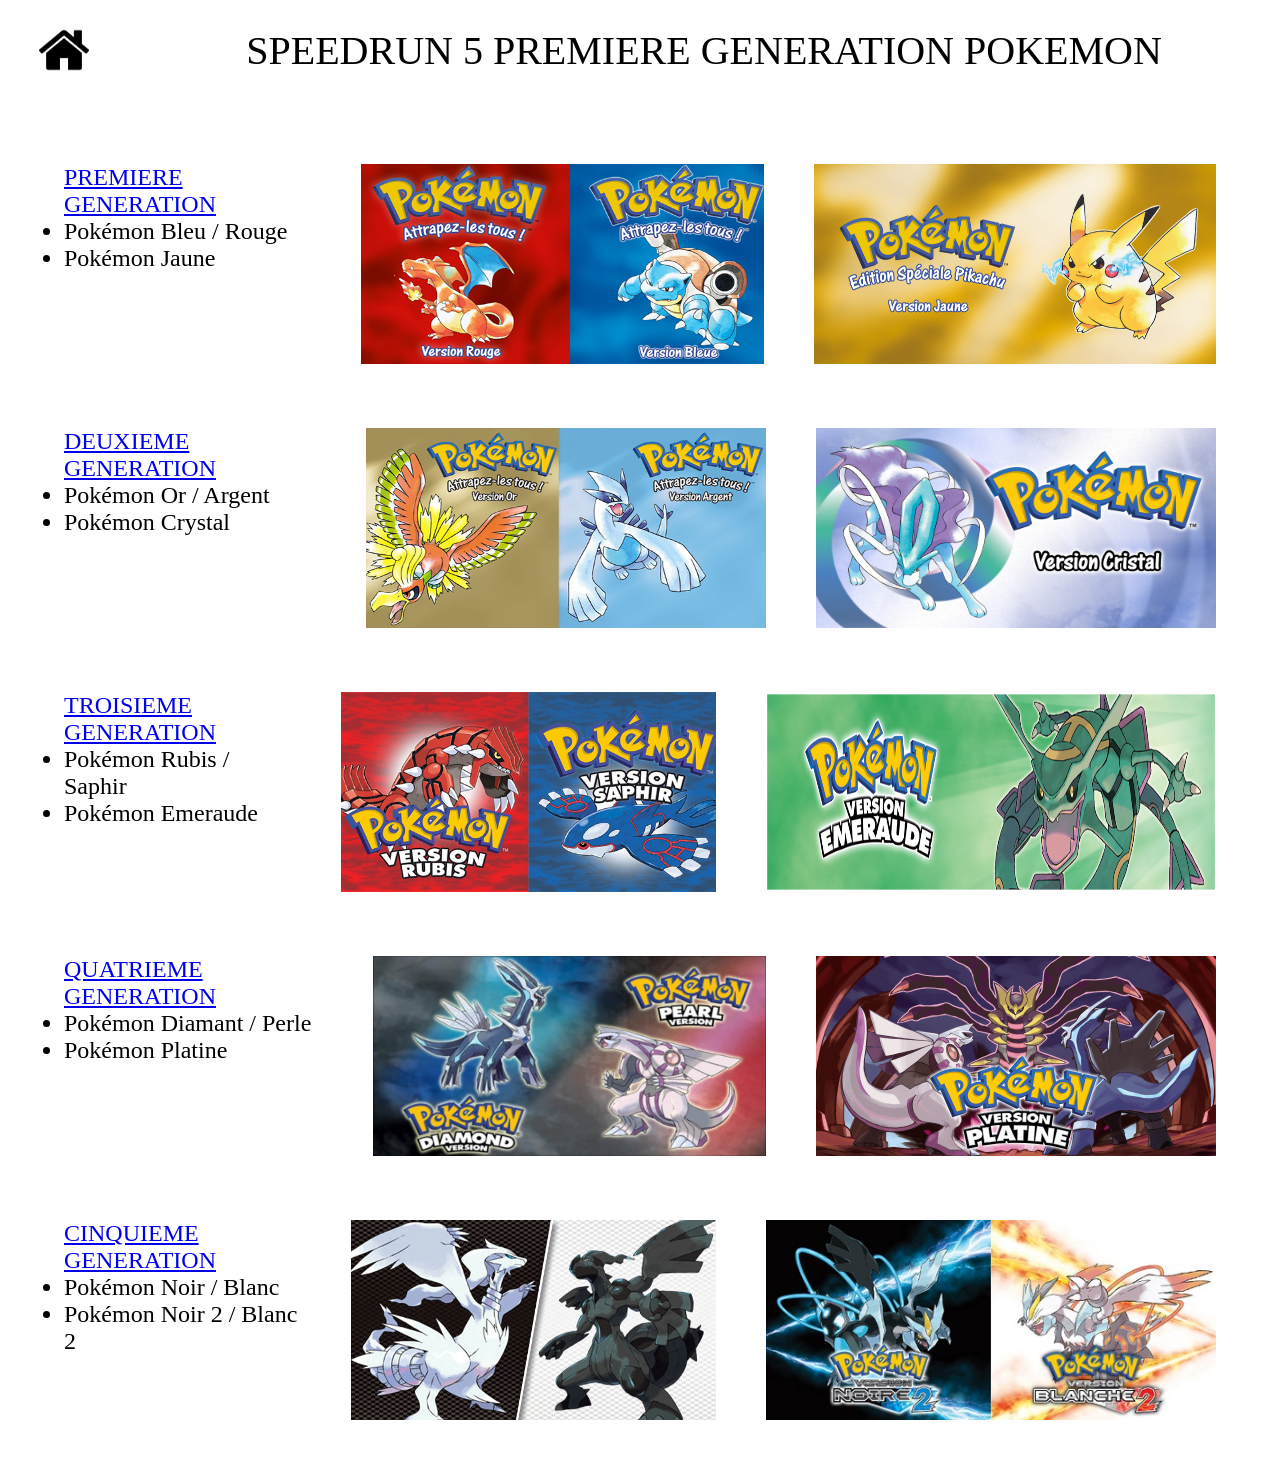
==== index.html @ 2a7d5bf3 "init project" ====
<!DOCTYPE html>
<html lang="en">
    <head>
        <meta charset="UTF-8">
        <meta name="viewport" content="width=device-width, initial-scale=1.0">
        <title>Pokémon Speedrun</title>
        <link href="../Core/Styles/idk.css" rel="stylesheet" type="text/css" />
    </head>

    <body id="bg1">
        <header>
            <nav>
                <a href = "index.html"> <img id="maison" src="/Assets/page-daccueil.png"></a>
                <h1 id ="h1_special"> SPEEDRUN 5 PREMIERE GENERATION POKEMON </h1>
            </nav>
        </header>

        <main>
            <div class="gen_container" id="premiere_gen">
                <div>
                    <h2> <a href="fr/premiere_gen.html"> PREMIERE GENERATION </a> </h2>
                    <ul>
                        <li> Pokémon Bleu / Rouge </li>
                        <li> Pokémon Jaune </li>
                    </ul>
                </div> 
                
                <img class="img_gen" src="Assets/pokemon1g_BR.png"><img class="img_gen" src="Assets/pokemon1g_J.jpg">
            </div> 

            <div class="gen_container" id="deuxieme_gen">
                <div>
                    <h2> <a href="fr/2G.html"> DEUXIEME GENERATION </a> </h2>
                    <ul>
                        <li> Pokémon Or / Argent </li>
                        <li> Pokémon Crystal </li>
                    </ul>
                </div>
                
                <img class="img_gen" src="Assets/pokemon2g_OA.png"><img class="img_gen" src="Assets/pokemon2g_C.jpg">
            </div>

            <div class="gen_container" id="troisieme_gen">
                <div>
                    <h2><a href="fr/3G.html"> TROISIEME GENERATION </a> </h2>
                    <ul>
                        <li> Pokémon Rubis / Saphir </li>
                        <li>Pokémon Emeraude </li>
                    </ul>
                </div>

                <img class="img_gen" src="Assets/pokemon3g_RS.png"> <img class="img_gen" src="Assets/pokemon3g_E.png">
            </div>

            <div class="gen_container" id="quatrieme_gen">
                <div>    
                    <h2> <a href="fr/4G.html">QUATRIEME GENERATION </a></h2>
                    <ul>
                        <li> Pokémon Diamant / Perle </li>
                        <li> Pokémon Platine </li>
                    </ul>
                </div>

                <img class="img_gen" src="Assets/pokemon4g_DP.jpg"><img class="img_gen" src="Assets/pokemon4g_P.jpg">
            </div>

            <div class="gen_container" id="cinquieme_gen">
                <div>
                    <h2> <a href="fr/5G.html">CINQUIEME GENERATION </a></h2>
                    <ul>
                        <li> Pokémon Noir / Blanc </li>
                        <li> Pokémon Noir 2 / Blanc 2 </li>
                    </ul>
                </div>

                <img class="img_gen" src="Assets/pokemon5g_NB.png"> <img class="img_gen" src="Assets/pokemon_5g2.jpg">
            </div>

            <p>

            </p>
        </main>

        <footer>

        </footer>
        
    </body>
</html>
---- Core/Styles/idk.css ----
:root {
  --bg-primary-color: rgb(0, 0, 0);
}

*,
*::before,
*::after{
  margin: 0;
  padding: 0;
  box-sizing: border-box;
  font: inherit
}

#bg1 {
  background-image:url("https://c.wallhere.com/photos/45/9a/1920x1200_px_nature_pokemon-1004643.jpg!d");
  background-repeat: no-repeat;
  background-position: center;
  background-size:cover;
}
#bg_kanto{
  background-image: url("/Assets/bg_kanto.png")
}
#bg_johto{
  background-image: url("/Assets/bg_johto.webp");
  background-repeat: no-repeat;
  background-size:cover;
}
#bg_hoenn{
  background-image: url("/Assets/bg_hoenn.png");
  background-repeat: no-repeat;
  background-size:cover;
}
#bg_sinnoh{
  background-image: url("/Assets/bg_sinnoh.png");
  background-repeat: no-repeat;
  background-size:cover;
}
#bg_unys{
  background-image: url("/Assets/bg_unys.jpg");
  background-repeat: no-repeat;
  background-size:cover;
}

body header nav {
  display: flex;
  flex-flow: row wrap;
  justify-content: center;
  align-items: center;
}

body header nav a {
  flex: 1 1 10%;
  display: flex;
  justify-content: center;
  align-items: center;
  height: 100px;
}

body header nav a #maison {
  width: 50px;
  height: 50px;
}

body header nav #h1_special {
  flex: 1 1 90%;
  color: var(--bg-primary-color);
  font-size: 2.5rem; 
  text-align: center;
}
  
body main .gen_container{
  display:flex;
  font-size: 1.5rem;
  margin: 4rem;
  justify-content: center;
}

body main .gen_container .img_gen {
  width: 450px;
  height: 200px;
  margin-left: 50px;
}

body main #title {
  display:flex;
  font-size: 1.5rem;
  margin: 4rem;
  justify-content: center;
}


body main .premiere_gen,
body main .deuxieme_gen, 
body main .troisieme_gen {
  display: flex;
  flex-flow: row wrap;
  justify-content: space-evenly;
  font-size: 2rem;
  margin-top: 2rem;
}

body main .premiere_gen .gen_game,
body main .deuxieme_gen .gen_game,
body main .troisieme_gen .gen_game{
  display: flex;
  flex-flow: column;
  align-items: center;
  justify-content: center;
}
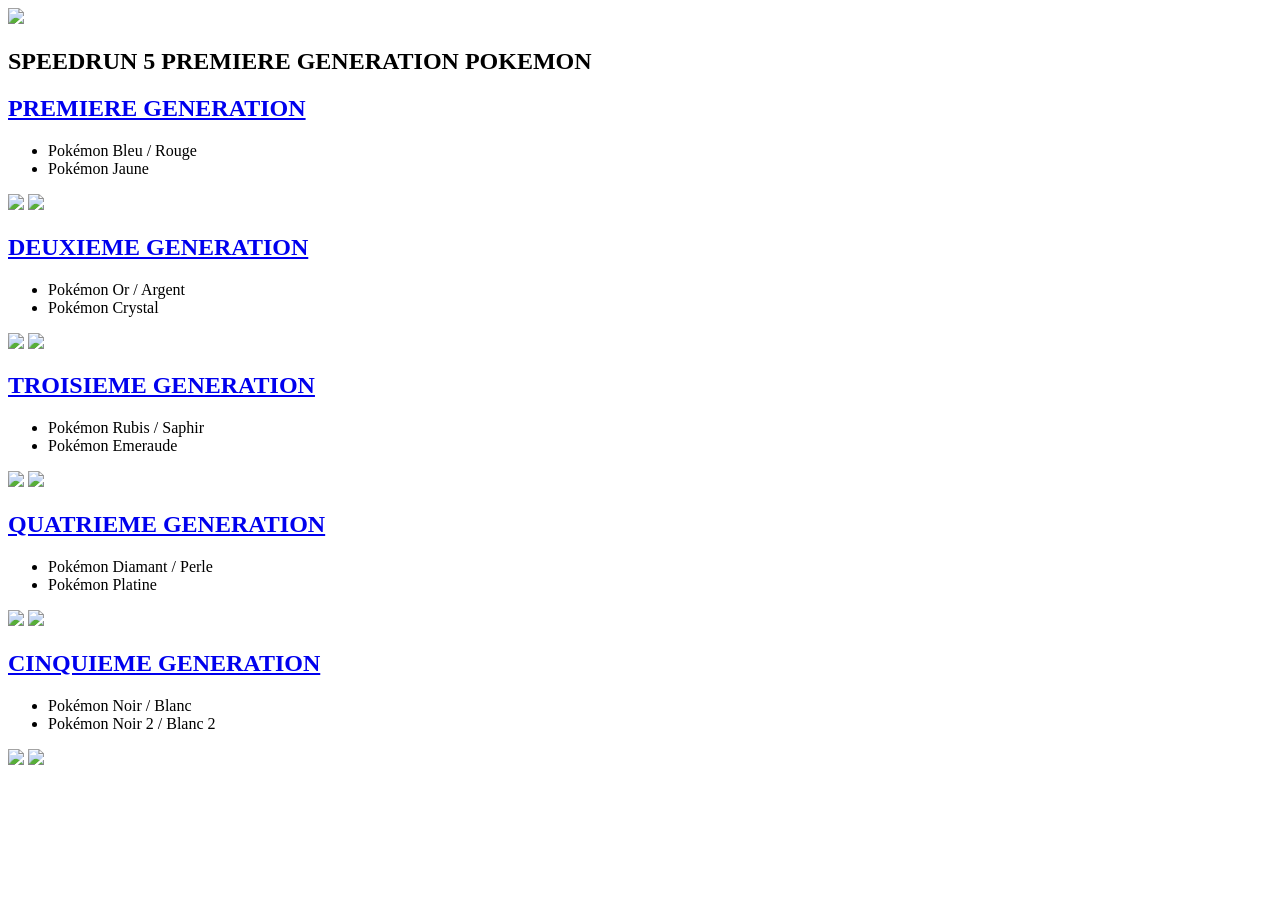
==== commit f6b0e8ab: "Add files via upload" ====
--- a/index.html
+++ b/index.html
@@ -1,89 +1,89 @@
-<!DOCTYPE html>
-<html lang="en">
-    <head>
-        <meta charset="UTF-8">
-        <meta name="viewport" content="width=device-width, initial-scale=1.0">
-        <title>Pokémon Speedrun</title>
-        <link href="../Core/Styles/idk.css" rel="stylesheet" type="text/css" />
-    </head>
-
-    <body id="bg1">
-        <header>
-            <nav>
-                <a href = "index.html"> <img id="maison" src="/Assets/page-daccueil.png"></a>
-                <h1 id ="h1_special"> SPEEDRUN 5 PREMIERE GENERATION POKEMON </h1>
-            </nav>
-        </header>
-
-        <main>
-            <div class="gen_container" id="premiere_gen">
-                <div>
-                    <h2> <a href="fr/premiere_gen.html"> PREMIERE GENERATION </a> </h2>
-                    <ul>
-                        <li> Pokémon Bleu / Rouge </li>
-                        <li> Pokémon Jaune </li>
-                    </ul>
-                </div> 
-                
-                <img class="img_gen" src="Assets/pokemon1g_BR.png"><img class="img_gen" src="Assets/pokemon1g_J.jpg">
-            </div> 
-
-            <div class="gen_container" id="deuxieme_gen">
-                <div>
-                    <h2> <a href="fr/2G.html"> DEUXIEME GENERATION </a> </h2>
-                    <ul>
-                        <li> Pokémon Or / Argent </li>
-                        <li> Pokémon Crystal </li>
-                    </ul>
-                </div>
-                
-                <img class="img_gen" src="Assets/pokemon2g_OA.png"><img class="img_gen" src="Assets/pokemon2g_C.jpg">
-            </div>
-
-            <div class="gen_container" id="troisieme_gen">
-                <div>
-                    <h2><a href="fr/3G.html"> TROISIEME GENERATION </a> </h2>
-                    <ul>
-                        <li> Pokémon Rubis / Saphir </li>
-                        <li>Pokémon Emeraude </li>
-                    </ul>
-                </div>
-
-                <img class="img_gen" src="Assets/pokemon3g_RS.png"> <img class="img_gen" src="Assets/pokemon3g_E.png">
-            </div>
-
-            <div class="gen_container" id="quatrieme_gen">
-                <div>    
-                    <h2> <a href="fr/4G.html">QUATRIEME GENERATION </a></h2>
-                    <ul>
-                        <li> Pokémon Diamant / Perle </li>
-                        <li> Pokémon Platine </li>
-                    </ul>
-                </div>
-
-                <img class="img_gen" src="Assets/pokemon4g_DP.jpg"><img class="img_gen" src="Assets/pokemon4g_P.jpg">
-            </div>
-
-            <div class="gen_container" id="cinquieme_gen">
-                <div>
-                    <h2> <a href="fr/5G.html">CINQUIEME GENERATION </a></h2>
-                    <ul>
-                        <li> Pokémon Noir / Blanc </li>
-                        <li> Pokémon Noir 2 / Blanc 2 </li>
-                    </ul>
-                </div>
-
-                <img class="img_gen" src="Assets/pokemon5g_NB.png"> <img class="img_gen" src="Assets/pokemon_5g2.jpg">
-            </div>
-
-            <p>
-
-            </p>
-        </main>
-
-        <footer>
-
-        </footer>
-        
-    </body>
-</html>+<!DOCTYPE html>
+<html lang="en">
+  <head>
+    <meta charset="UTF-8" />
+    <meta name="viewport" content="width=device-width, initial-scale=1.0" />
+    <title>Pokémon Speedrun</title>
+    <link href="../Core/Styles/idk.css" rel="stylesheet" type="text/css" />
+  </head>
+
+  <body id="bg1">
+    <header>
+      <nav>
+        <a href="index.html">
+          <img id="maison" src="/Assets/page-daccueil.png"
+        /></a>
+        <h1 id="h1_special">SPEEDRUN 5 PREMIERE GENERATION POKEMON</h1>
+      </nav>
+    </header>
+
+    <main>
+      <div class="gen_container" id="premiere_gen">
+        <div>
+          <h2><a href="premiere_gen.html"> PREMIERE GENERATION </a></h2>
+          <ul>
+            <li>Pokémon Bleu / Rouge</li>
+            <li>Pokémon Jaune</li>
+          </ul>
+        </div>
+
+        <img class="img_gen" src="Assets/pokemon1g_BR.png" />
+        <img class="img_gen" src="Assets/pokemon1g_J.jpg" />
+      </div>
+
+      <div class="gen_container" id="deuxieme_gen">
+        <div>
+          <h2><a href="2G.html"> DEUXIEME GENERATION </a></h2>
+          <ul>
+            <li>Pokémon Or / Argent</li>
+            <li>Pokémon Crystal</li>
+          </ul>
+        </div>
+
+        <img class="img_gen" src="Assets/pokemon2g_OA.png" />
+        <img class="img_gen" src="Assets/pokemon2g_C.jpg" />
+      </div>
+
+      <div class="gen_container" id="troisieme_gen">
+        <div>
+          <h2><a href="3G.html"> TROISIEME GENERATION </a></h2>
+          <ul>
+            <li>Pokémon Rubis / Saphir</li>
+            <li>Pokémon Emeraude</li>
+          </ul>
+        </div>
+
+        <img class="img_gen" src="Assets/pokemon3g_RS.png" />
+        <img class="img_gen" src="Assets/pokemon3g_E.png" />
+      </div>
+
+      <div class="gen_container" id="quatrieme_gen">
+        <div>
+          <h2><a href="4G.html">QUATRIEME GENERATION </a></h2>
+          <ul>
+            <li>Pokémon Diamant / Perle</li>
+            <li>Pokémon Platine</li>
+          </ul>
+        </div>
+
+        <img class="img_gen" src="Assets/pokemon4g_DP.jpg" />
+        <img class="img_gen" src="Assets/pokemon4g_P.jpg" />
+      </div>
+
+      <div class="gen_container" id="cinquieme_gen">
+        <div>
+          <h2><a href="5G.html">CINQUIEME GENERATION </a></h2>
+          <ul>
+            <li>Pokémon Noir / Blanc</li>
+            <li>Pokémon Noir 2 / Blanc 2</li>
+          </ul>
+        </div>
+
+        <img class="img_gen" src="Assets/pokemon5g_NB.png" />
+        <img class="img_gen" src="Assets/pokemon_5g2.jpg" />
+      </div>
+    </main>
+
+    <footer></footer>
+  </body>
+</html>
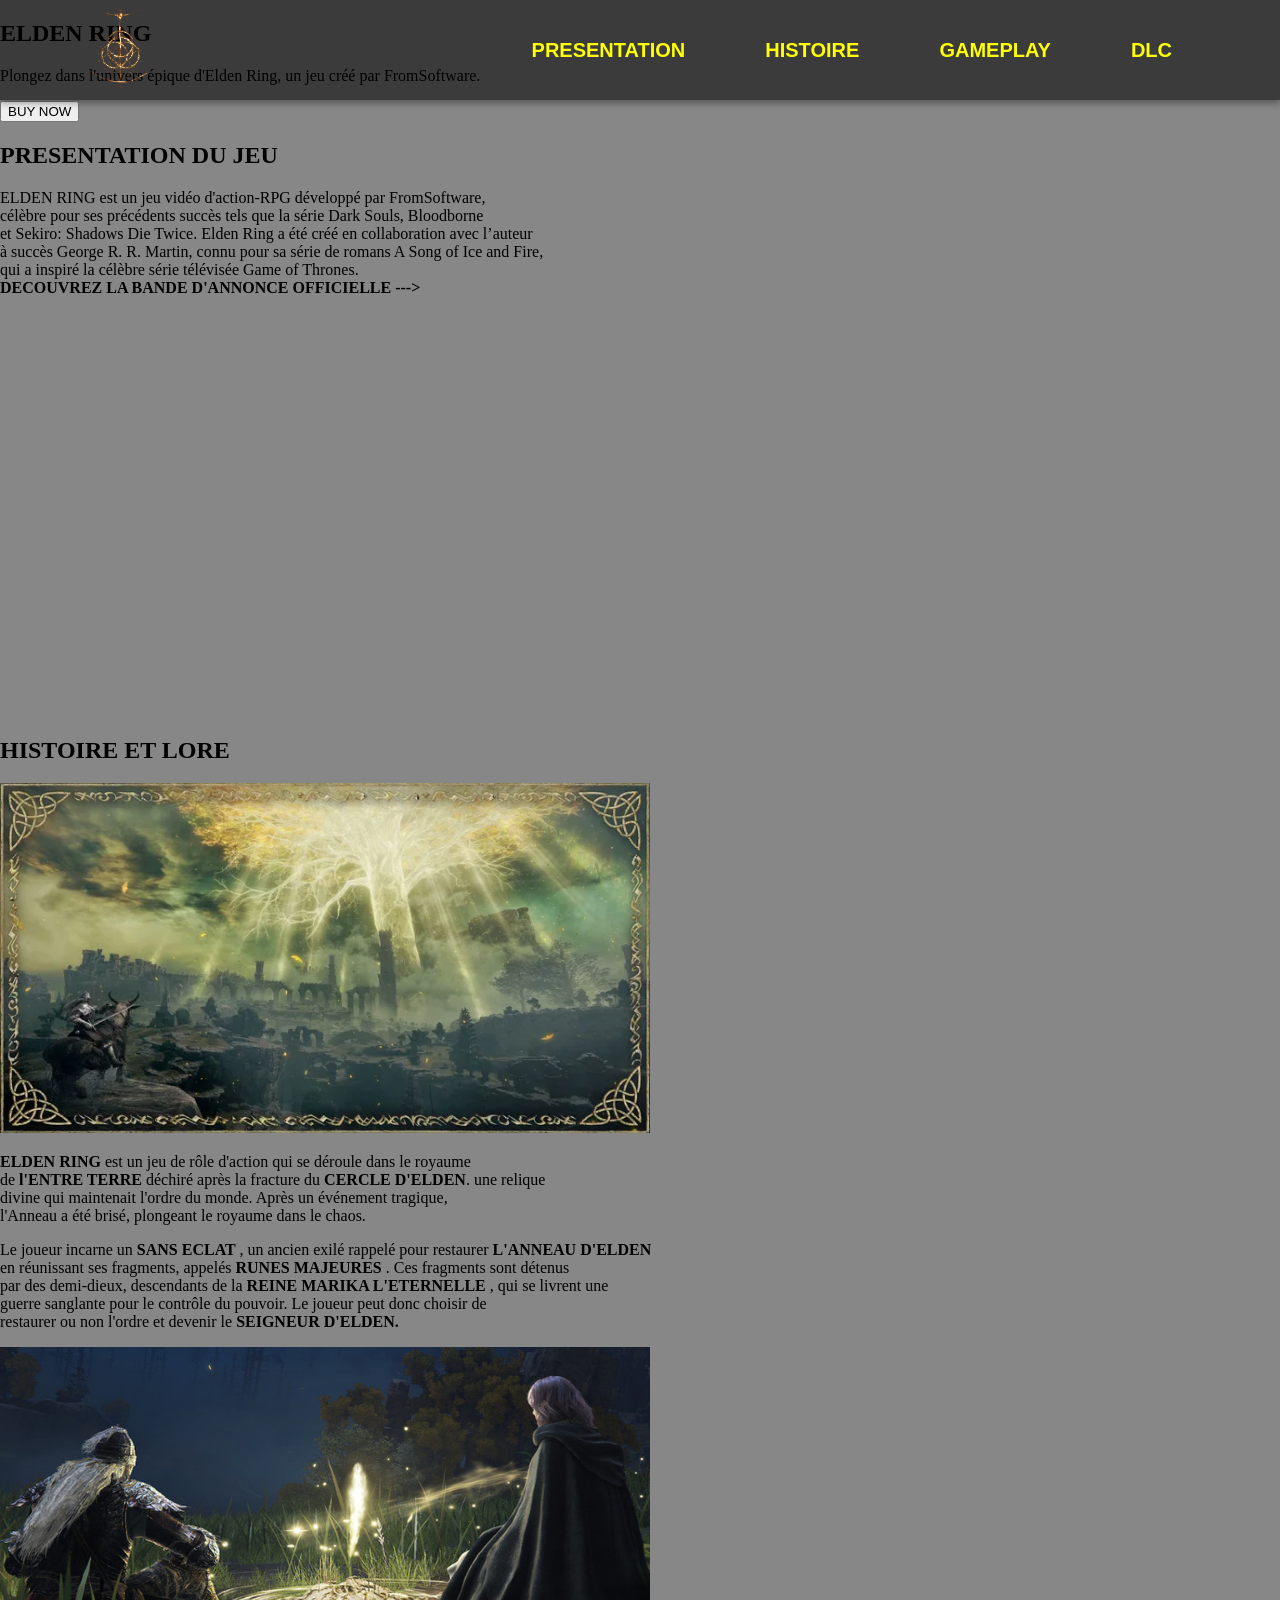
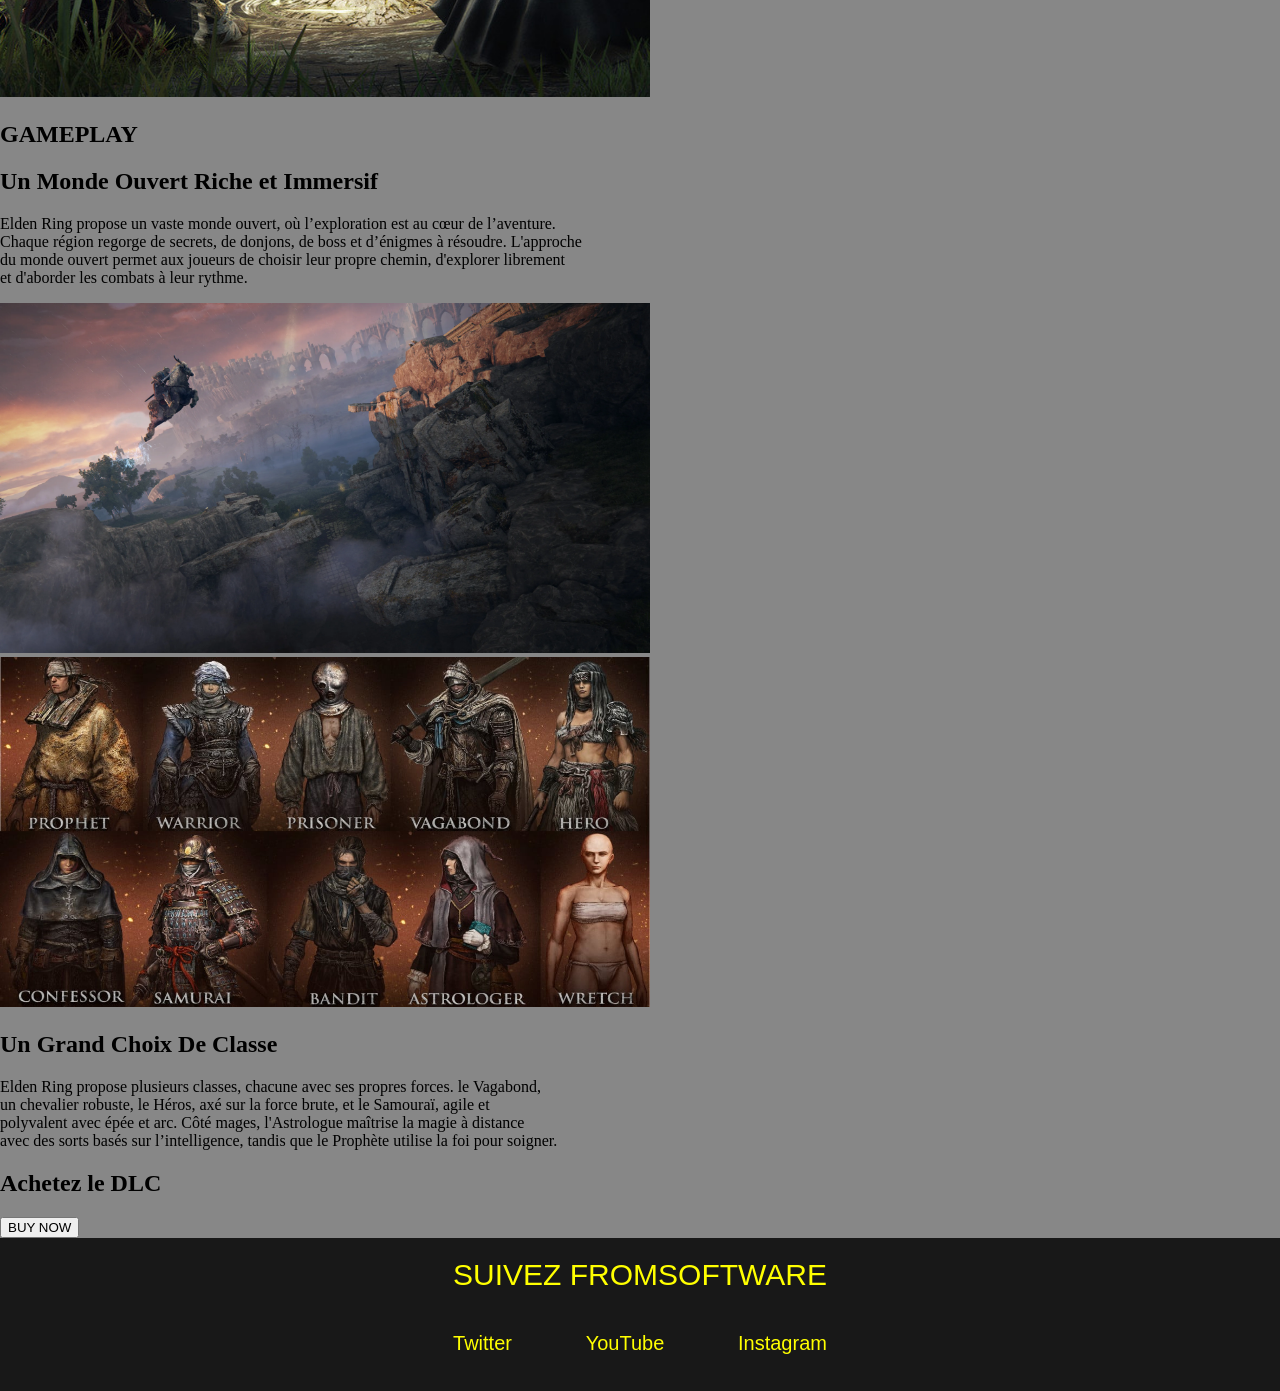
==== commit 38b00e0d: "Add files via upload" ====
--- a/index.html
+++ b/index.html
@@ -1,89 +1,36 @@
-<!DOCTYPE html>
-<html lang="en">
-  <head>
-    <meta charset="UTF-8" />
-    <meta name="viewport" content="width=device-width, initial-scale=1.0" />
-    <title>Pokémon Speedrun</title>
-    <link href="../Core/Styles/idk.css" rel="stylesheet" type="text/css" />
-  </head>
-
-  <body id="bg1">
-    <header>
-      <nav>
-        <a href="index.html">
-          <img id="maison" src="/Assets/page-daccueil.png"
-        /></a>
-        <h1 id="h1_special">SPEEDRUN 5 PREMIERE GENERATION POKEMON</h1>
-      </nav>
-    </header>
-
-    <main>
-      <div class="gen_container" id="premiere_gen">
-        <div>
-          <h2><a href="premiere_gen.html"> PREMIERE GENERATION </a></h2>
-          <ul>
-            <li>Pokémon Bleu / Rouge</li>
-            <li>Pokémon Jaune</li>
-          </ul>
-        </div>
-
-        <img class="img_gen" src="Assets/pokemon1g_BR.png" />
-        <img class="img_gen" src="Assets/pokemon1g_J.jpg" />
-      </div>
-
-      <div class="gen_container" id="deuxieme_gen">
-        <div>
-          <h2><a href="2G.html"> DEUXIEME GENERATION </a></h2>
-          <ul>
-            <li>Pokémon Or / Argent</li>
-            <li>Pokémon Crystal</li>
-          </ul>
-        </div>
-
-        <img class="img_gen" src="Assets/pokemon2g_OA.png" />
-        <img class="img_gen" src="Assets/pokemon2g_C.jpg" />
-      </div>
-
-      <div class="gen_container" id="troisieme_gen">
-        <div>
-          <h2><a href="3G.html"> TROISIEME GENERATION </a></h2>
-          <ul>
-            <li>Pokémon Rubis / Saphir</li>
-            <li>Pokémon Emeraude</li>
-          </ul>
-        </div>
-
-        <img class="img_gen" src="Assets/pokemon3g_RS.png" />
-        <img class="img_gen" src="Assets/pokemon3g_E.png" />
-      </div>
-
-      <div class="gen_container" id="quatrieme_gen">
-        <div>
-          <h2><a href="4G.html">QUATRIEME GENERATION </a></h2>
-          <ul>
-            <li>Pokémon Diamant / Perle</li>
-            <li>Pokémon Platine</li>
-          </ul>
-        </div>
-
-        <img class="img_gen" src="Assets/pokemon4g_DP.jpg" />
-        <img class="img_gen" src="Assets/pokemon4g_P.jpg" />
-      </div>
-
-      <div class="gen_container" id="cinquieme_gen">
-        <div>
-          <h2><a href="5G.html">CINQUIEME GENERATION </a></h2>
-          <ul>
-            <li>Pokémon Noir / Blanc</li>
-            <li>Pokémon Noir 2 / Blanc 2</li>
-          </ul>
-        </div>
-
-        <img class="img_gen" src="Assets/pokemon5g_NB.png" />
-        <img class="img_gen" src="Assets/pokemon_5g2.jpg" />
-      </div>
-    </main>
-
-    <footer></footer>
-  </body>
-</html>
+<!DOCTYPE html><html lang="en"> <head><meta charset="UTF-8"><link rel="stylesheet" href="../src/styles/main.scss"><meta name="viewport" content="width=device-width"><meta name="generator" content="Astro v4.15.11"><title>Elden Ring</title><style>body{position:relative;display:flex;flex-direction:column;min-height:100vh;background-color:#00000078}header[data-astro-cid-3ef6ksr2]{position:absolute;height:100px;width:100%;display:flex;justify-content:center;align-items:center;background-color:#0000008f;box-shadow:0 4px 6px #0000004d;position:fixed}header[data-astro-cid-3ef6ksr2] .logo[data-astro-cid-3ef6ksr2]{background-image:url(assets/logo_er.png);background-size:contain;background-repeat:no-repeat;width:120px;height:100px}header[data-astro-cid-3ef6ksr2] nav[data-astro-cid-3ef6ksr2]{width:80%}header[data-astro-cid-3ef6ksr2] nav[data-astro-cid-3ef6ksr2] ul[data-astro-cid-3ef6ksr2]{display:flex;justify-content:end}header[data-astro-cid-3ef6ksr2] nav[data-astro-cid-3ef6ksr2] ul[data-astro-cid-3ef6ksr2] li[data-astro-cid-3ef6ksr2]{list-style-type:none;font-size:20px;text-decoration:none;margin:20px}header[data-astro-cid-3ef6ksr2] nav[data-astro-cid-3ef6ksr2] ul[data-astro-cid-3ef6ksr2] li[data-astro-cid-3ef6ksr2] a[data-astro-cid-3ef6ksr2]{text-decoration:none;color:#ff0;padding:10px 20px;transition:color .3s ease,background-color .3s ease;font-family:Poppins,sans-serif;font-weight:700;border-radius:8px}header[data-astro-cid-3ef6ksr2] nav[data-astro-cid-3ef6ksr2] ul[data-astro-cid-3ef6ksr2] li[data-astro-cid-3ef6ksr2] a[data-astro-cid-3ef6ksr2]:hover{background-color:#ffff00b6;color:#000;border-radius:8px}footer[data-astro-cid-sz7xmlte]{display:flex;justify-content:center;background-color:#000000d2}footer[data-astro-cid-sz7xmlte] .title_footer[data-astro-cid-sz7xmlte]{display:flex;justify-content:center;margin:20px;color:#ff0;font-size:30px;font-family:Franklin Gothic Medium,Arial Narrow,Arial,sans-serif}footer[data-astro-cid-sz7xmlte] .ul_footer[data-astro-cid-sz7xmlte]{display:flex;justify-content:space-between;padding:0}footer[data-astro-cid-sz7xmlte] .ul_footer[data-astro-cid-sz7xmlte] li[data-astro-cid-sz7xmlte]{list-style-type:none;font-size:20px;margin:20px}footer[data-astro-cid-sz7xmlte] .ul_footer[data-astro-cid-sz7xmlte] li[data-astro-cid-sz7xmlte] a[data-astro-cid-sz7xmlte]{text-decoration:none;color:#ff0;font-family:Poppins,sans-serif;transition:color .5s}footer[data-astro-cid-sz7xmlte] .ul_footer[data-astro-cid-sz7xmlte] li[data-astro-cid-sz7xmlte] a[data-astro-cid-sz7xmlte]:hover{color:#ffffffc3}:root,body{margin:0;padding:0}
+</style></head> <body> <header data-astro-cid-3ef6ksr2> <a href="#home" data-astro-cid-3ef6ksr2><div class="logo" data-astro-cid-3ef6ksr2></div></a> <nav data-astro-cid-3ef6ksr2> <ul data-astro-cid-3ef6ksr2> <li data-astro-cid-3ef6ksr2><a href="#overview" data-astro-cid-3ef6ksr2>PRESENTATION</a></li> <li data-astro-cid-3ef6ksr2><a href="#features" data-astro-cid-3ef6ksr2>HISTOIRE</a></li> <li data-astro-cid-3ef6ksr2><a href="#GAMEPLAY" data-astro-cid-3ef6ksr2>GAMEPLAY</a></li> <li data-astro-cid-3ef6ksr2><a href="#DLC" data-astro-cid-3ef6ksr2>DLC</a></li> </ul> </nav> </header>   <main> <!-- Première section --> <section id="home" class="section-content"> <div class="main_title"> <h1>ELDEN RING</h1> <p id="first-description-section">
+Plongez dans l'univers épique d'Elden Ring, un jeu créé par
+          FromSoftware.
+</p> <button class="btn_buy" type="button">BUY NOW</button> </div> </section> <!-- Deuxième section --> <section id="overview" class="section-content"> <div class="presentation"> <h1 class="title-section">PRESENTATION DU JEU</h1> <p class="description-section">
+ELDEN RING <b></b>est un jeu vidéo d'action-RPG développé par
+          FromSoftware, <br> célèbre pour ses précédents succès tels que la série
+          Dark Souls, Bloodborne <br>et Sekiro: Shadows Die Twice. Elden Ring
+          a été créé en collaboration avec l’auteur <br> à succès George R. R.
+          Martin, connu pour sa série de romans A Song of Ice and Fire, <br> qui
+          a inspiré la célèbre série télévisée Game of Thrones.<br> <b>DECOUVREZ LA BANDE D'ANNONCE OFFICIELLE ---> </b> </p> </div> <div class="video"> <iframe width="700" height="400" src="https://www.youtube.com/embed/M2EZDQ6_jfA?si=qu8sa-800Nb9oGwX" title="YouTube video player" frameborder="0" allow="accelerometer; autoplay; clipboard-write; encrypted-media; gyroscope; picture-in-picture; web-share" referrerpolicy="strict-origin-when-cross-origin" allowfullscreen></iframe> </div> </section> <!-- Troisième section --> <section id="features" class="section-content"> <div class="features"> <h1 class="title-section">HISTOIRE ET LORE</h1> <div class="lore"> <img width="650" height="350" src="/assets/img_lore.webp"> <p class="description-section"> <b>ELDEN RING </b>est un jeu de rôle d'action qui se déroule dans le
+            royaume <br> de <b> l'ENTRE TERRE</b> déchiré après la fracture du
+<b>CERCLE D'ELDEN</b>. une relique <br> divine qui maintenait l'ordre
+            du monde. Après un événement tragique, <br> l'Anneau a été brisé, plongeant
+            le royaume dans le chaos.
+</p> </div> <div class="lore"> <p class="description-section">
+Le joueur incarne un <b> SANS ECLAT </b>, un ancien exilé rappelé
+            pour restaurer <b>L'ANNEAU D'ELDEN </b> <br> en réunissant ses fragments, appelés <b> RUNES MAJEURES </b>.
+            Ces fragments sont détenus <br> par des demi-dieux, descendants de
+            la <b>REINE MARIKA L'ETERNELLE </b>, qui se livrent une <br> guerre
+            sanglante pour le contrôle du pouvoir. Le joueur peut donc choisir de
+<br> restaurer ou non l'ordre et devenir le <b>
+SEIGNEUR D'ELDEN.
+</b> </p> <img width="650" height="350" src="/assets/lore2.jpg"> </div> </div> </section> <!-- Quatrième section --> <section id="GAMEPLAY" class="section-content"> <div class="Gameplay"> <h1 class="title-section">GAMEPLAY</h1> <div class="open_world"> <div> <h2 class="second_title">Un Monde Ouvert Riche et Immersif</h2> <p class="description-section">
+Elden Ring propose un vaste monde ouvert, où l’exploration est au
+              cœur de l’aventure.<br> Chaque région regorge de secrets, de donjons,
+              de boss et d’énigmes à résoudre. L'approche <br>du monde ouvert
+              permet aux joueurs de choisir leur propre chemin, d'explorer
+              librement <br> et d'aborder les combats à leur rythme.
+</p> </div> <img width="650" height="350" src="/assets/er_op.webp"> </div> <div class="open_world"> <img width="650" height="350" src="/assets/er_classes.jpg"> <div> <h2 class="second_title">Un Grand Choix De Classe</h2> <p class="description-section">
+Elden Ring propose plusieurs classes, chacune avec ses propres
+              forces. le Vagabond, <br> un chevalier robuste, le Héros, axé sur
+              la force brute, et le Samouraï, agile et <br> polyvalent avec épée
+              et arc. Côté mages, l'Astrologue maîtrise la magie à distance<br> avec des sorts basés sur l’intelligence, tandis que le Prophète
+              utilise la foi pour soigner.
+</p> </div> </div> </div> </section> <section id="DLC" class="section-content"> <div class="dlc_title"> <h1>Achetez le DLC</h1> <button class="btn_buy" type="button">BUY NOW</button> </div> </section> <!--Cinquiéme section --> </main> <footer data-astro-cid-sz7xmlte> <nav data-astro-cid-sz7xmlte> <p class="title_footer" data-astro-cid-sz7xmlte>SUIVEZ FROMSOFTWARE</p> <ul class="ul_footer" data-astro-cid-sz7xmlte> <li data-astro-cid-sz7xmlte><a href="https://twitter.com/fromsoftware_pr" data-astro-cid-sz7xmlte>Twitter</a></li> <li data-astro-cid-sz7xmlte><a href="https://www.youtube.com/@FromSoftwareInc" data-astro-cid-sz7xmlte>YouTube</a></li> <li data-astro-cid-sz7xmlte> <a href="https://www.instagram.com/fromsoftware_jp/" data-astro-cid-sz7xmlte>Instagram</a> </li> </ul> </nav> </footer>  </body></html>
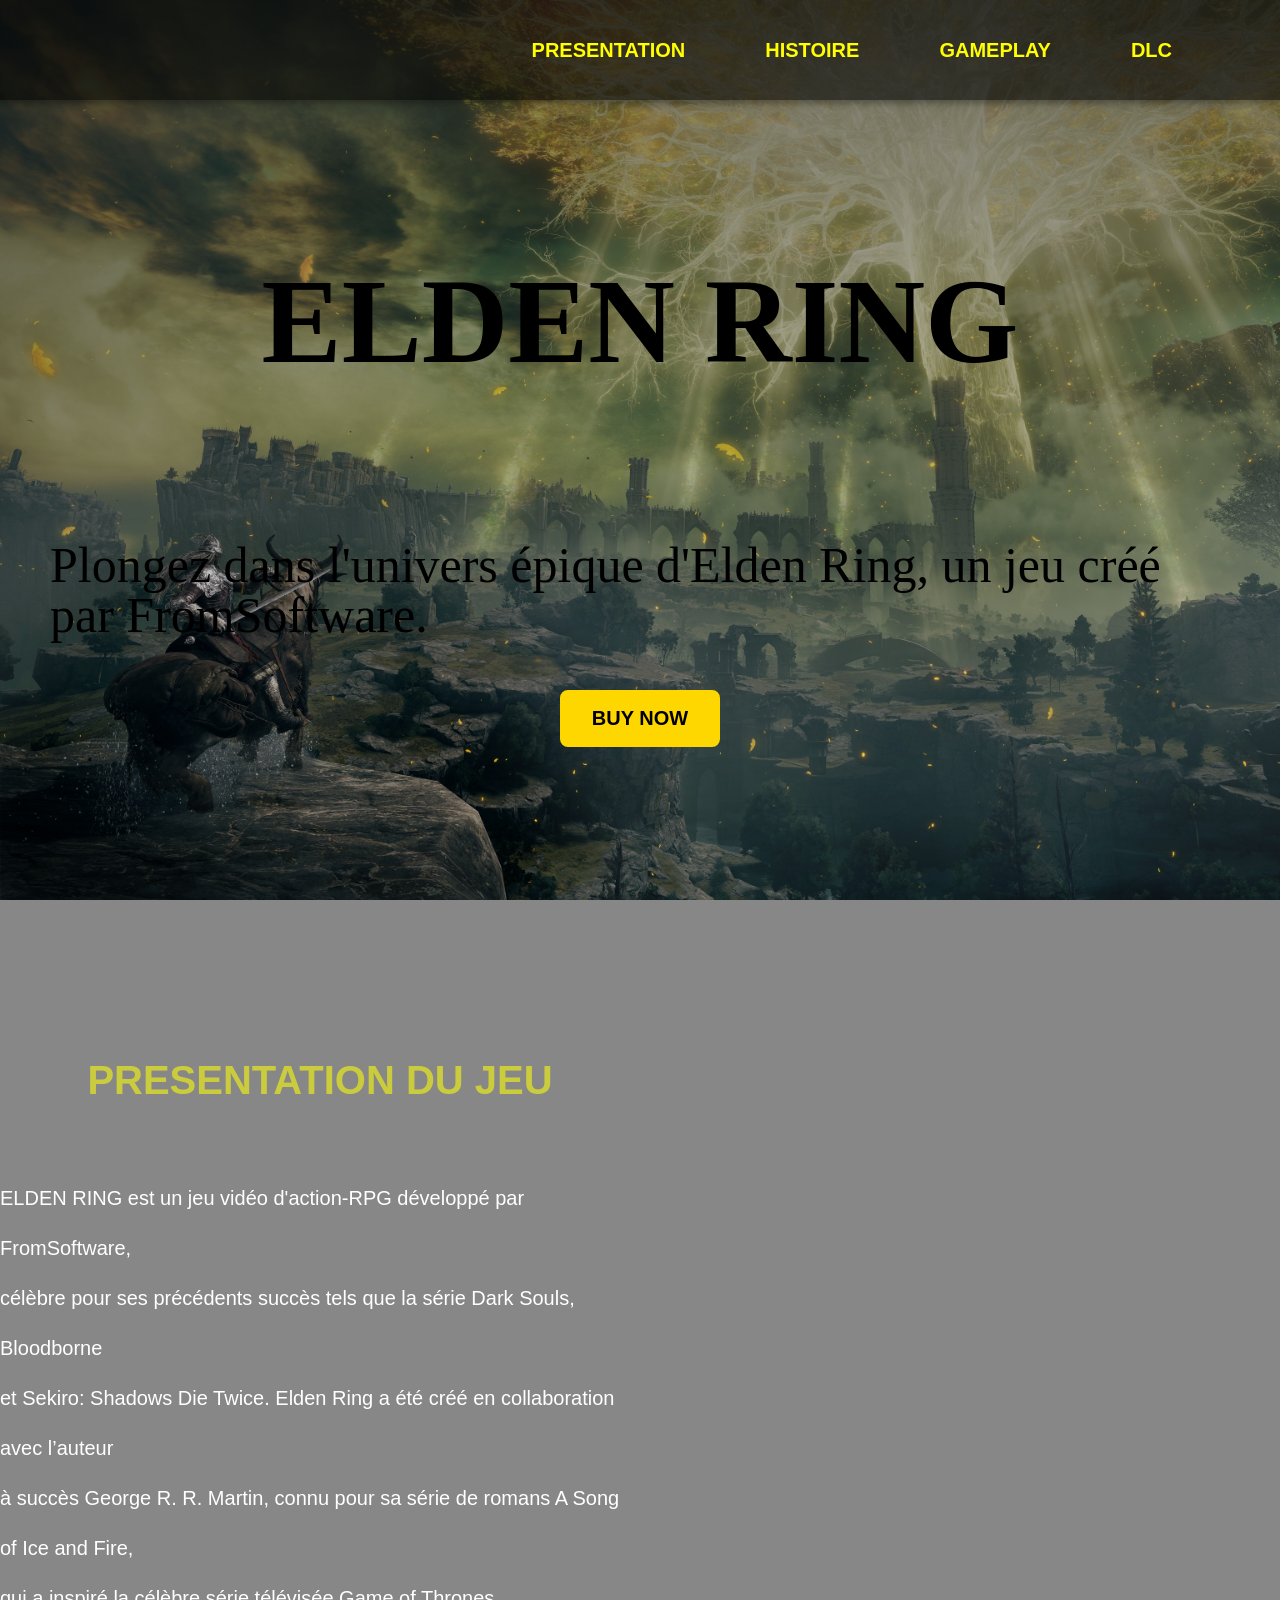
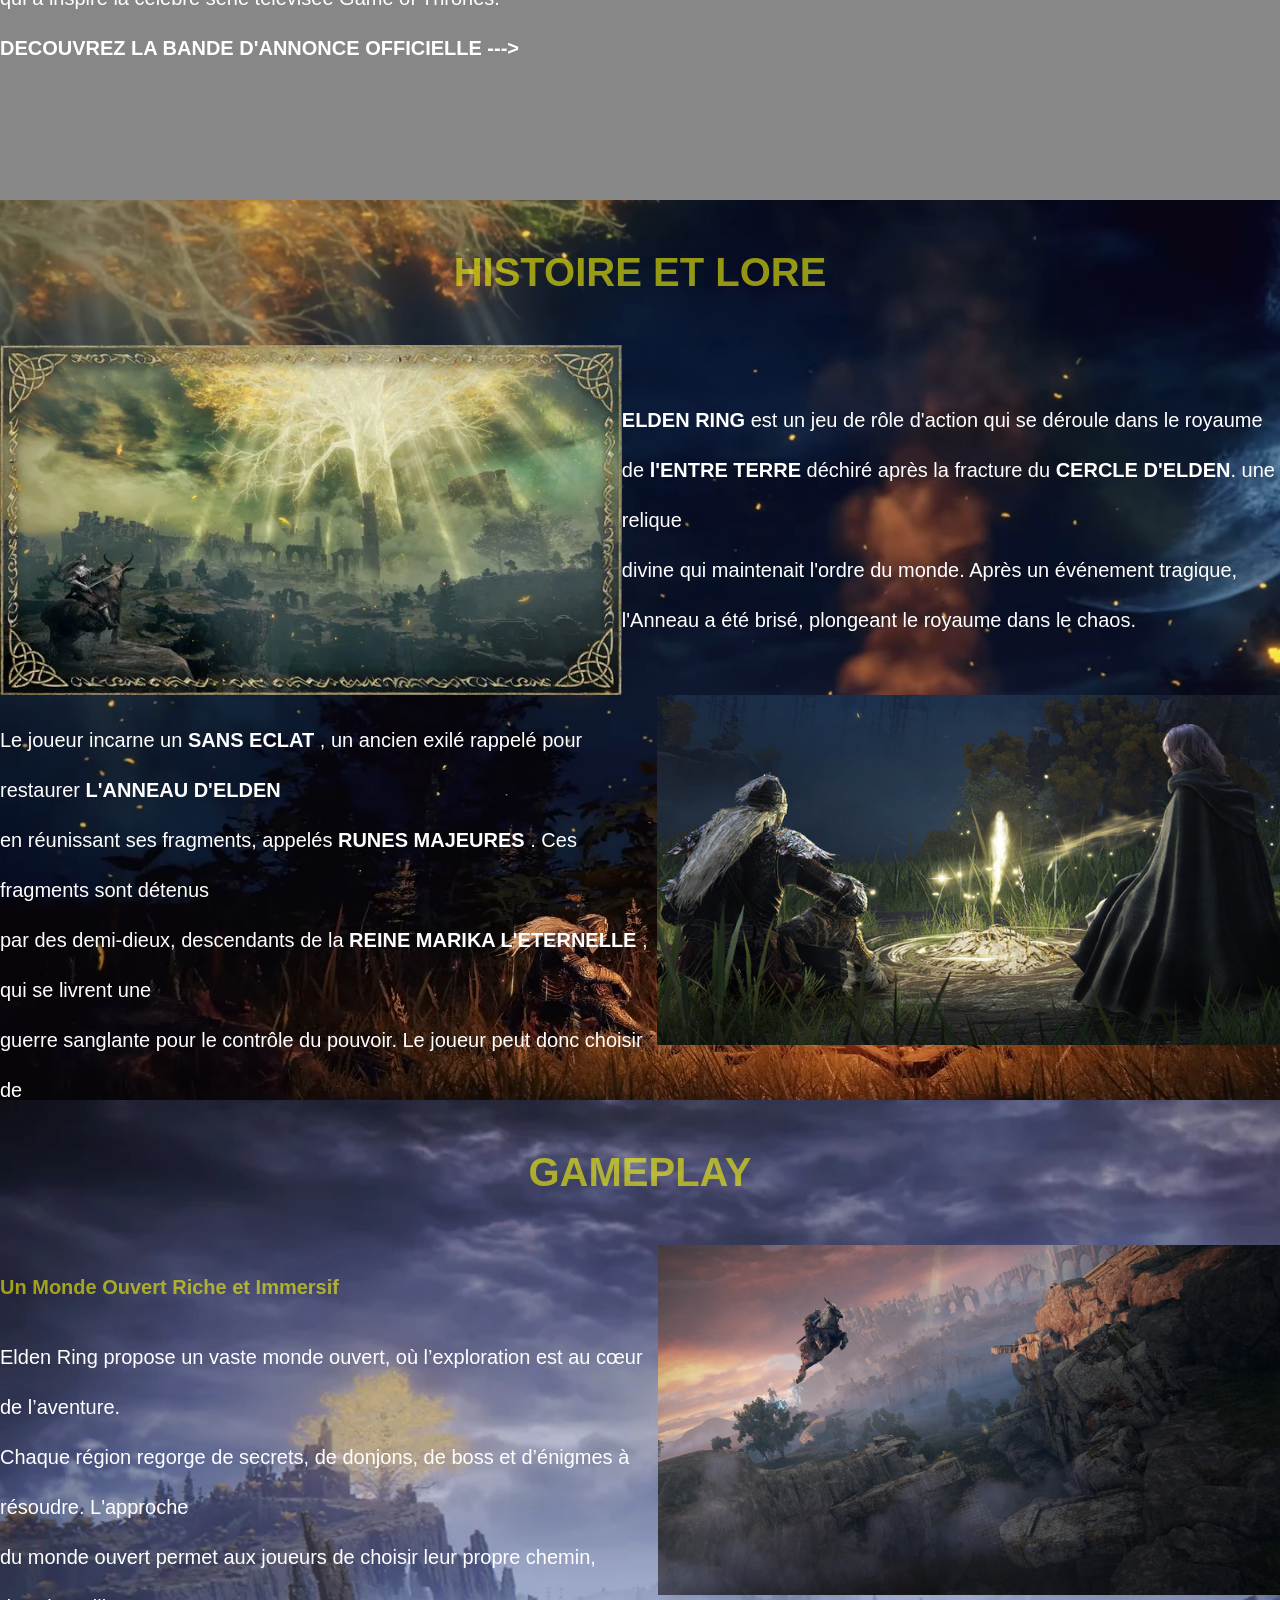
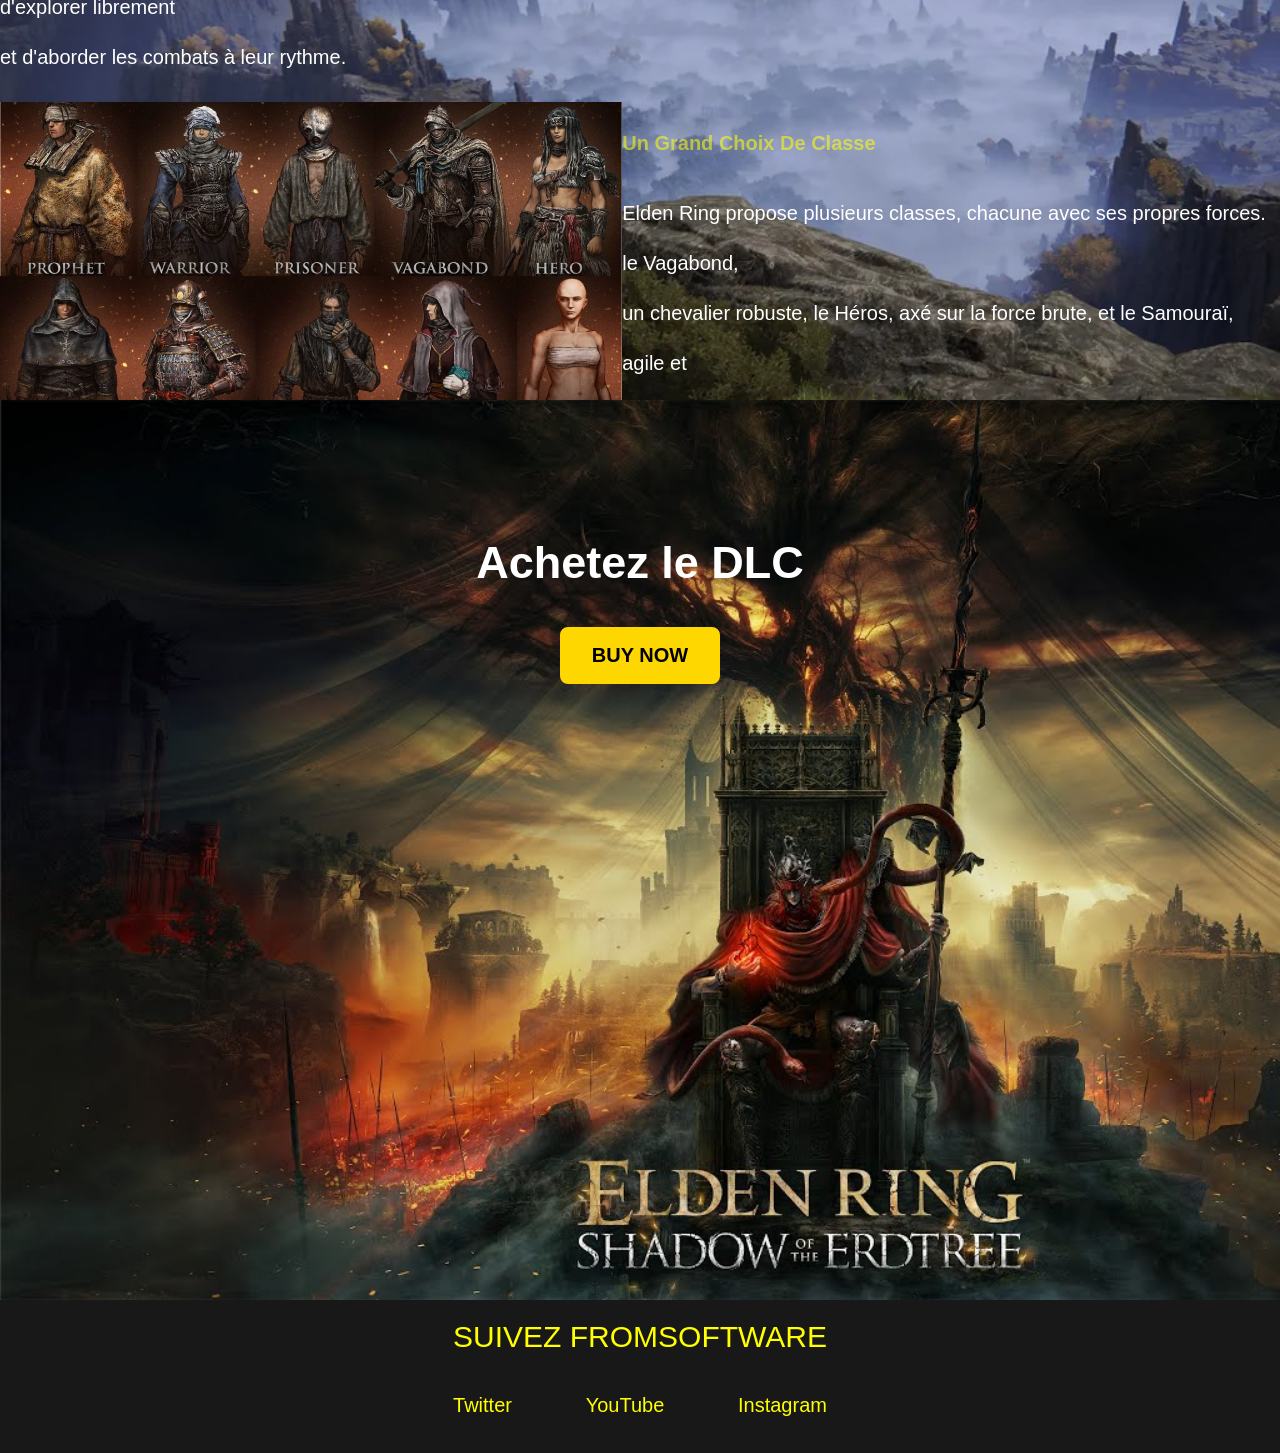
==== commit 0fa6f783: "Add files via upload" ====
--- a/index.html
+++ b/index.html
@@ -1,5 +1,4 @@
-<!DOCTYPE html><html lang="en"> <head><meta charset="UTF-8"><link rel="stylesheet" href="../src/styles/main.scss"><meta name="viewport" content="width=device-width"><meta name="generator" content="Astro v4.15.11"><title>Elden Ring</title><style>body{position:relative;display:flex;flex-direction:column;min-height:100vh;background-color:#00000078}header[data-astro-cid-3ef6ksr2]{position:absolute;height:100px;width:100%;display:flex;justify-content:center;align-items:center;background-color:#0000008f;box-shadow:0 4px 6px #0000004d;position:fixed}header[data-astro-cid-3ef6ksr2] .logo[data-astro-cid-3ef6ksr2]{background-image:url(assets/logo_er.png);background-size:contain;background-repeat:no-repeat;width:120px;height:100px}header[data-astro-cid-3ef6ksr2] nav[data-astro-cid-3ef6ksr2]{width:80%}header[data-astro-cid-3ef6ksr2] nav[data-astro-cid-3ef6ksr2] ul[data-astro-cid-3ef6ksr2]{display:flex;justify-content:end}header[data-astro-cid-3ef6ksr2] nav[data-astro-cid-3ef6ksr2] ul[data-astro-cid-3ef6ksr2] li[data-astro-cid-3ef6ksr2]{list-style-type:none;font-size:20px;text-decoration:none;margin:20px}header[data-astro-cid-3ef6ksr2] nav[data-astro-cid-3ef6ksr2] ul[data-astro-cid-3ef6ksr2] li[data-astro-cid-3ef6ksr2] a[data-astro-cid-3ef6ksr2]{text-decoration:none;color:#ff0;padding:10px 20px;transition:color .3s ease,background-color .3s ease;font-family:Poppins,sans-serif;font-weight:700;border-radius:8px}header[data-astro-cid-3ef6ksr2] nav[data-astro-cid-3ef6ksr2] ul[data-astro-cid-3ef6ksr2] li[data-astro-cid-3ef6ksr2] a[data-astro-cid-3ef6ksr2]:hover{background-color:#ffff00b6;color:#000;border-radius:8px}footer[data-astro-cid-sz7xmlte]{display:flex;justify-content:center;background-color:#000000d2}footer[data-astro-cid-sz7xmlte] .title_footer[data-astro-cid-sz7xmlte]{display:flex;justify-content:center;margin:20px;color:#ff0;font-size:30px;font-family:Franklin Gothic Medium,Arial Narrow,Arial,sans-serif}footer[data-astro-cid-sz7xmlte] .ul_footer[data-astro-cid-sz7xmlte]{display:flex;justify-content:space-between;padding:0}footer[data-astro-cid-sz7xmlte] .ul_footer[data-astro-cid-sz7xmlte] li[data-astro-cid-sz7xmlte]{list-style-type:none;font-size:20px;margin:20px}footer[data-astro-cid-sz7xmlte] .ul_footer[data-astro-cid-sz7xmlte] li[data-astro-cid-sz7xmlte] a[data-astro-cid-sz7xmlte]{text-decoration:none;color:#ff0;font-family:Poppins,sans-serif;transition:color .5s}footer[data-astro-cid-sz7xmlte] .ul_footer[data-astro-cid-sz7xmlte] li[data-astro-cid-sz7xmlte] a[data-astro-cid-sz7xmlte]:hover{color:#ffffffc3}:root,body{margin:0;padding:0}
-</style></head> <body> <header data-astro-cid-3ef6ksr2> <a href="#home" data-astro-cid-3ef6ksr2><div class="logo" data-astro-cid-3ef6ksr2></div></a> <nav data-astro-cid-3ef6ksr2> <ul data-astro-cid-3ef6ksr2> <li data-astro-cid-3ef6ksr2><a href="#overview" data-astro-cid-3ef6ksr2>PRESENTATION</a></li> <li data-astro-cid-3ef6ksr2><a href="#features" data-astro-cid-3ef6ksr2>HISTOIRE</a></li> <li data-astro-cid-3ef6ksr2><a href="#GAMEPLAY" data-astro-cid-3ef6ksr2>GAMEPLAY</a></li> <li data-astro-cid-3ef6ksr2><a href="#DLC" data-astro-cid-3ef6ksr2>DLC</a></li> </ul> </nav> </header>   <main> <!-- Première section --> <section id="home" class="section-content"> <div class="main_title"> <h1>ELDEN RING</h1> <p id="first-description-section">
+<!DOCTYPE html><html lang="en"> <head><meta charset="UTF-8"><link rel="stylesheet" href="../src/styles/main.scss"><meta name="viewport" content="width=device-width"><meta name="generator" content="Astro v4.15.11"><title>Elden Ring</title><link rel="stylesheet" href="/_astro/index.BZbvJNH1.css"></head> <body> <header data-astro-cid-3ef6ksr2> <a href="#home" data-astro-cid-3ef6ksr2><div class="logo" data-astro-cid-3ef6ksr2></div></a> <nav data-astro-cid-3ef6ksr2> <ul data-astro-cid-3ef6ksr2> <li data-astro-cid-3ef6ksr2><a href="#overview" data-astro-cid-3ef6ksr2>PRESENTATION</a></li> <li data-astro-cid-3ef6ksr2><a href="#features" data-astro-cid-3ef6ksr2>HISTOIRE</a></li> <li data-astro-cid-3ef6ksr2><a href="#GAMEPLAY" data-astro-cid-3ef6ksr2>GAMEPLAY</a></li> <li data-astro-cid-3ef6ksr2><a href="#DLC" data-astro-cid-3ef6ksr2>DLC</a></li> </ul> </nav> </header>   <main> <!-- Première section --> <section id="home" class="section-content"> <div class="main_title"> <h1>ELDEN RING</h1> <p id="first-description-section">
 Plongez dans l'univers épique d'Elden Ring, un jeu créé par
           FromSoftware.
 </p> <button class="btn_buy" type="button">BUY NOW</button> </div> </section> <!-- Deuxième section --> <section id="overview" class="section-content"> <div class="presentation"> <h1 class="title-section">PRESENTATION DU JEU</h1> <p class="description-section">
--- a/_astro/index.BZbvJNH1.css
+++ b/_astro/index.BZbvJNH1.css
@@ -0,0 +1 @@
+body{position:relative;display:flex;flex-direction:column;min-height:100vh;background-color:#00000078}header[data-astro-cid-3ef6ksr2]{position:absolute;height:100px;width:100%;display:flex;justify-content:center;align-items:center;background-color:#0000008f;box-shadow:0 4px 6px #0000004d;position:fixed}header[data-astro-cid-3ef6ksr2] .logo[data-astro-cid-3ef6ksr2]{background-image:url(assets/logo_er.png);background-size:contain;background-repeat:no-repeat;width:120px;height:100px}header[data-astro-cid-3ef6ksr2] nav[data-astro-cid-3ef6ksr2]{width:80%}header[data-astro-cid-3ef6ksr2] nav[data-astro-cid-3ef6ksr2] ul[data-astro-cid-3ef6ksr2]{display:flex;justify-content:end}header[data-astro-cid-3ef6ksr2] nav[data-astro-cid-3ef6ksr2] ul[data-astro-cid-3ef6ksr2] li[data-astro-cid-3ef6ksr2]{list-style-type:none;font-size:20px;text-decoration:none;margin:20px}header[data-astro-cid-3ef6ksr2] nav[data-astro-cid-3ef6ksr2] ul[data-astro-cid-3ef6ksr2] li[data-astro-cid-3ef6ksr2] a[data-astro-cid-3ef6ksr2]{text-decoration:none;color:#ff0;padding:10px 20px;transition:color .3s ease,background-color .3s ease;font-family:Poppins,sans-serif;font-weight:700;border-radius:8px}header[data-astro-cid-3ef6ksr2] nav[data-astro-cid-3ef6ksr2] ul[data-astro-cid-3ef6ksr2] li[data-astro-cid-3ef6ksr2] a[data-astro-cid-3ef6ksr2]:hover{background-color:#ffff00b6;color:#000;border-radius:8px}footer[data-astro-cid-sz7xmlte]{display:flex;justify-content:center;background-color:#000000d2}footer[data-astro-cid-sz7xmlte] .title_footer[data-astro-cid-sz7xmlte]{display:flex;justify-content:center;margin:20px;color:#ff0;font-size:30px;font-family:Franklin Gothic Medium,Arial Narrow,Arial,sans-serif}footer[data-astro-cid-sz7xmlte] .ul_footer[data-astro-cid-sz7xmlte]{display:flex;justify-content:space-between;padding:0}footer[data-astro-cid-sz7xmlte] .ul_footer[data-astro-cid-sz7xmlte] li[data-astro-cid-sz7xmlte]{list-style-type:none;font-size:20px;margin:20px}footer[data-astro-cid-sz7xmlte] .ul_footer[data-astro-cid-sz7xmlte] li[data-astro-cid-sz7xmlte] a[data-astro-cid-sz7xmlte]{text-decoration:none;color:#ff0;font-family:Poppins,sans-serif;transition:color .5s}footer[data-astro-cid-sz7xmlte] .ul_footer[data-astro-cid-sz7xmlte] li[data-astro-cid-sz7xmlte] a[data-astro-cid-sz7xmlte]:hover{color:#ffffffc3}main{flex:1;display:flex;flex-direction:column;align-items:center;justify-content:center;width:100%}main #home{background-image:linear-gradient(to bottom,#00000080,#0000),url(/_astro/background.CxZstXG0.jpeg);background-repeat:no-repeat;background-size:cover;display:flex;justify-content:center;align-items:center}main #home .main_title{display:flex;flex-direction:column;align-items:center;justify-content:center;font-size:80px;color:#000}main #home .main_title #first-description-section{color:#000;font-size:50px;margin:50px;line-height:50px}main #overview{background-image:url(../../assets/er_overview.png);background-repeat:no-repeat;background-size:cover;display:flex}main #overview .presentation,main #overview .video{display:flex;justify-content:center;align-items:center;width:50%}main #overview .presentation{flex-direction:column}main .btn_buy{font-size:20px;background-color:gold;color:#000;border:2px solid #ffd700;padding:15px 30px;font-weight:700;cursor:pointer;border-radius:8px;transition:background-color .3s ease,transform .2s ease}main .btn_buy:hover{background-color:#ffc107;transform:scale(1.05)}main .section-content{color:#fff;height:100vh;width:100%}main .section-content .title-section{font-size:40px;color:#ffff0791;font-family:Franklin Gothic Medium,Arial Narrow,Arial,sans-serif;display:flex;justify-content:center;margin:50px}main .section-content .description-section,main .section-content .second_title{font-size:20px;line-height:50px;font-family:Lucida Sans,Lucida Sans Regular,Lucida Grande,Lucida Sans Unicode,Geneva,Verdana,sans-serif}main .section-content .second_title{color:#ffff0791}main #features{background-image:url(../../assets/bg_4.jpg);background-repeat:no-repeat;background-size:cover}main #features .features .lore{display:flex;justify-content:space-around}main #features .features .description-section{align-content:center}#GAMEPLAY{background-image:url(../../assets/background3.webp);background-repeat:no-repeat;background-size:cover}#GAMEPLAY .Gameplay .open_world{display:flex;justify-content:space-around}#DLC{background-image:url(../../assets/dlc.jpg);background-repeat:no-repeat;background-size:cover;display:flex;justify-content:center}.dlc_title{font-size:30px;font-family:Franklin Gothic Medium,Arial Narrow,Arial,sans-serif;text-align:center;margin-top:100px}:root,body{margin:0;padding:0}
